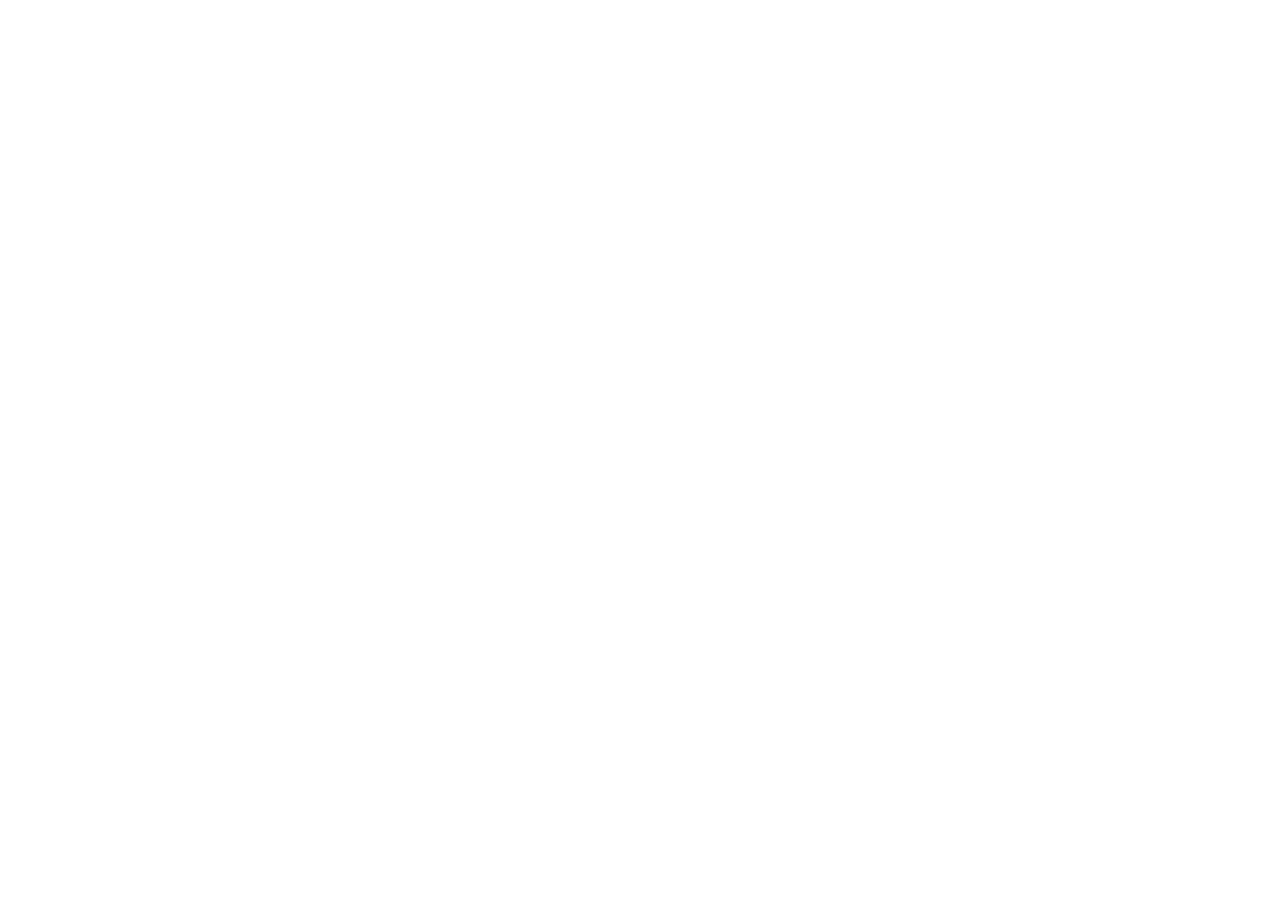
==== about_page.html @ 2f590ec0 "init" ====
<!DOCTYPE html>
<html lang="en">
<head>
    <meta charset="UTF-8">
    <meta http-equiv="X-UA-Compatible" content="IE=edge">
    <meta name="viewport" content="width=device-width, initial-scale=1.0">
    <title>Brian Gossett's Bio Site</title>
    <link rel="stylesheet" href="./site.css">
    <link rel="preconnect" href="https://fonts.googleapis.com">
    <link rel="preconnect" href="https://fonts.gstatic.com" crossorigin>
    <link href="https://fonts.googleapis.com/css2?family=Oswald:wght@300;400;500;700&display=swap" rel="stylesheet">
</head>
<body>

</body>
</html>
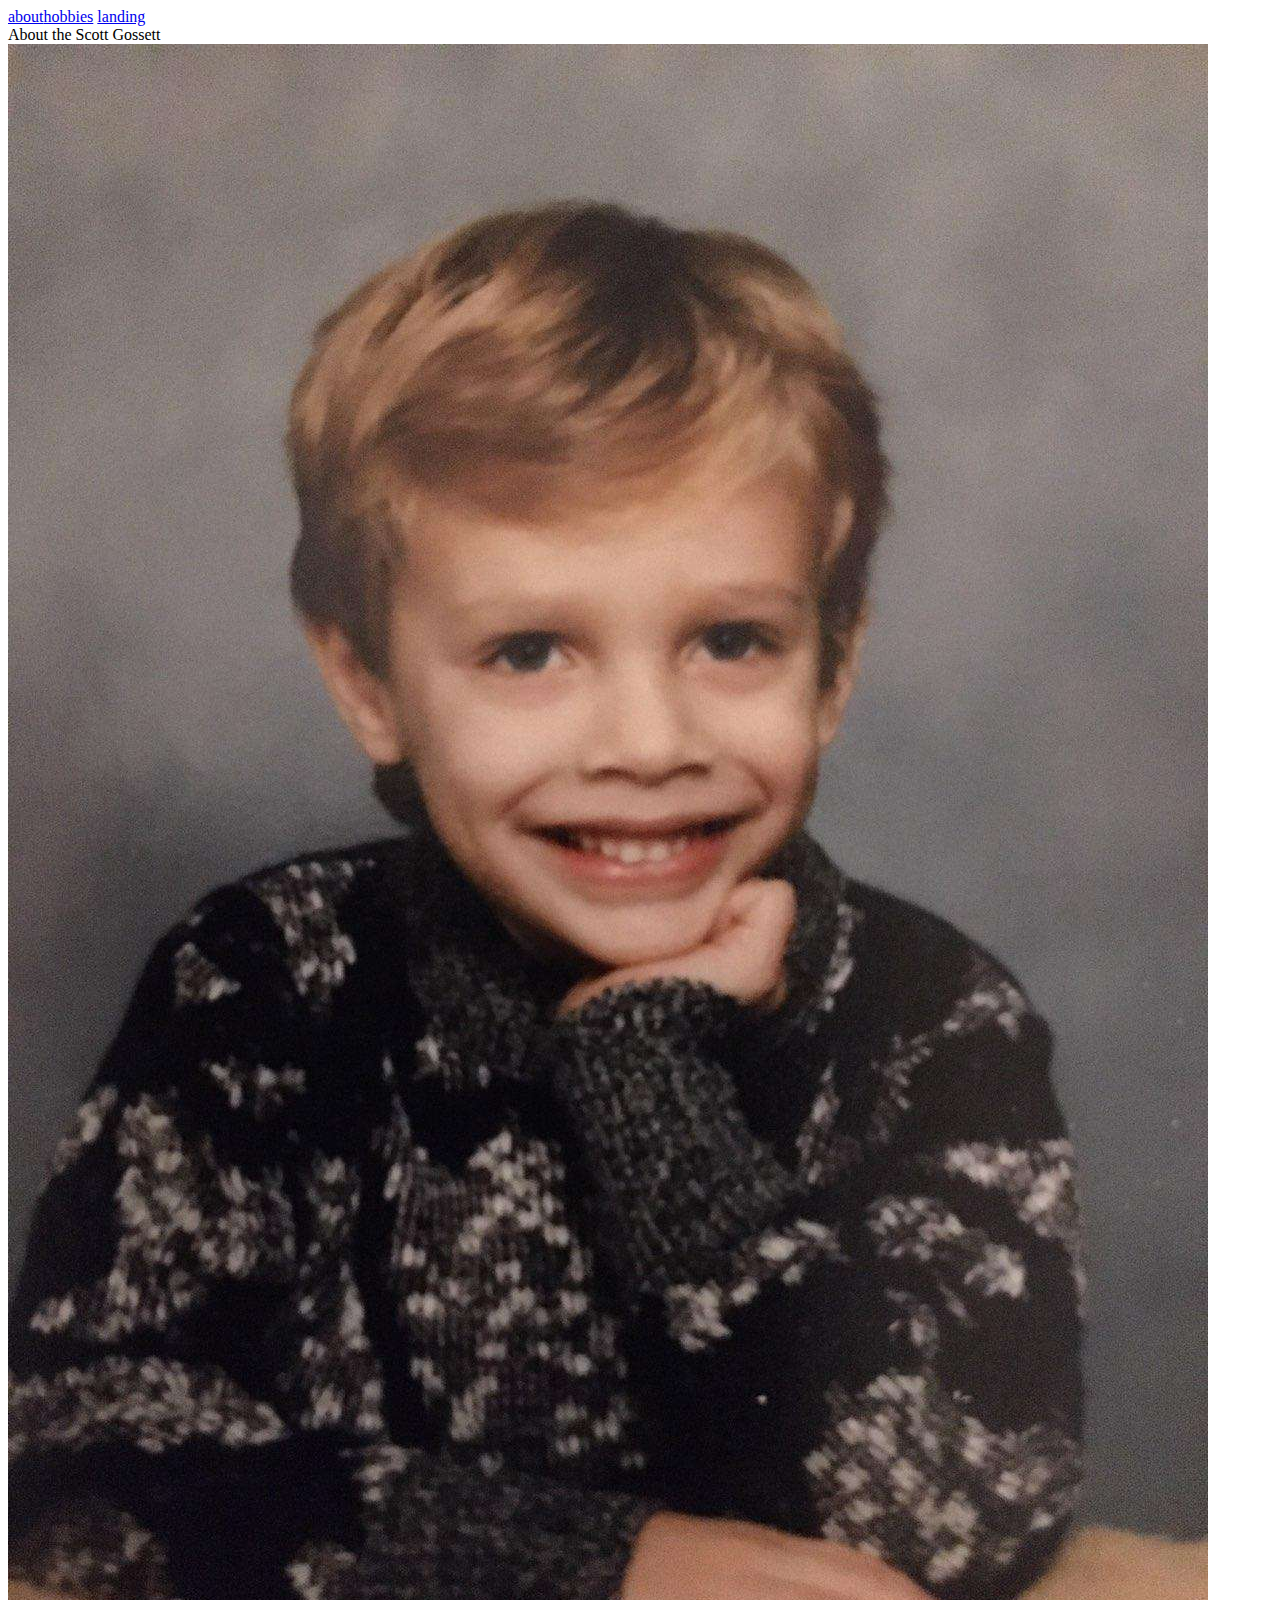
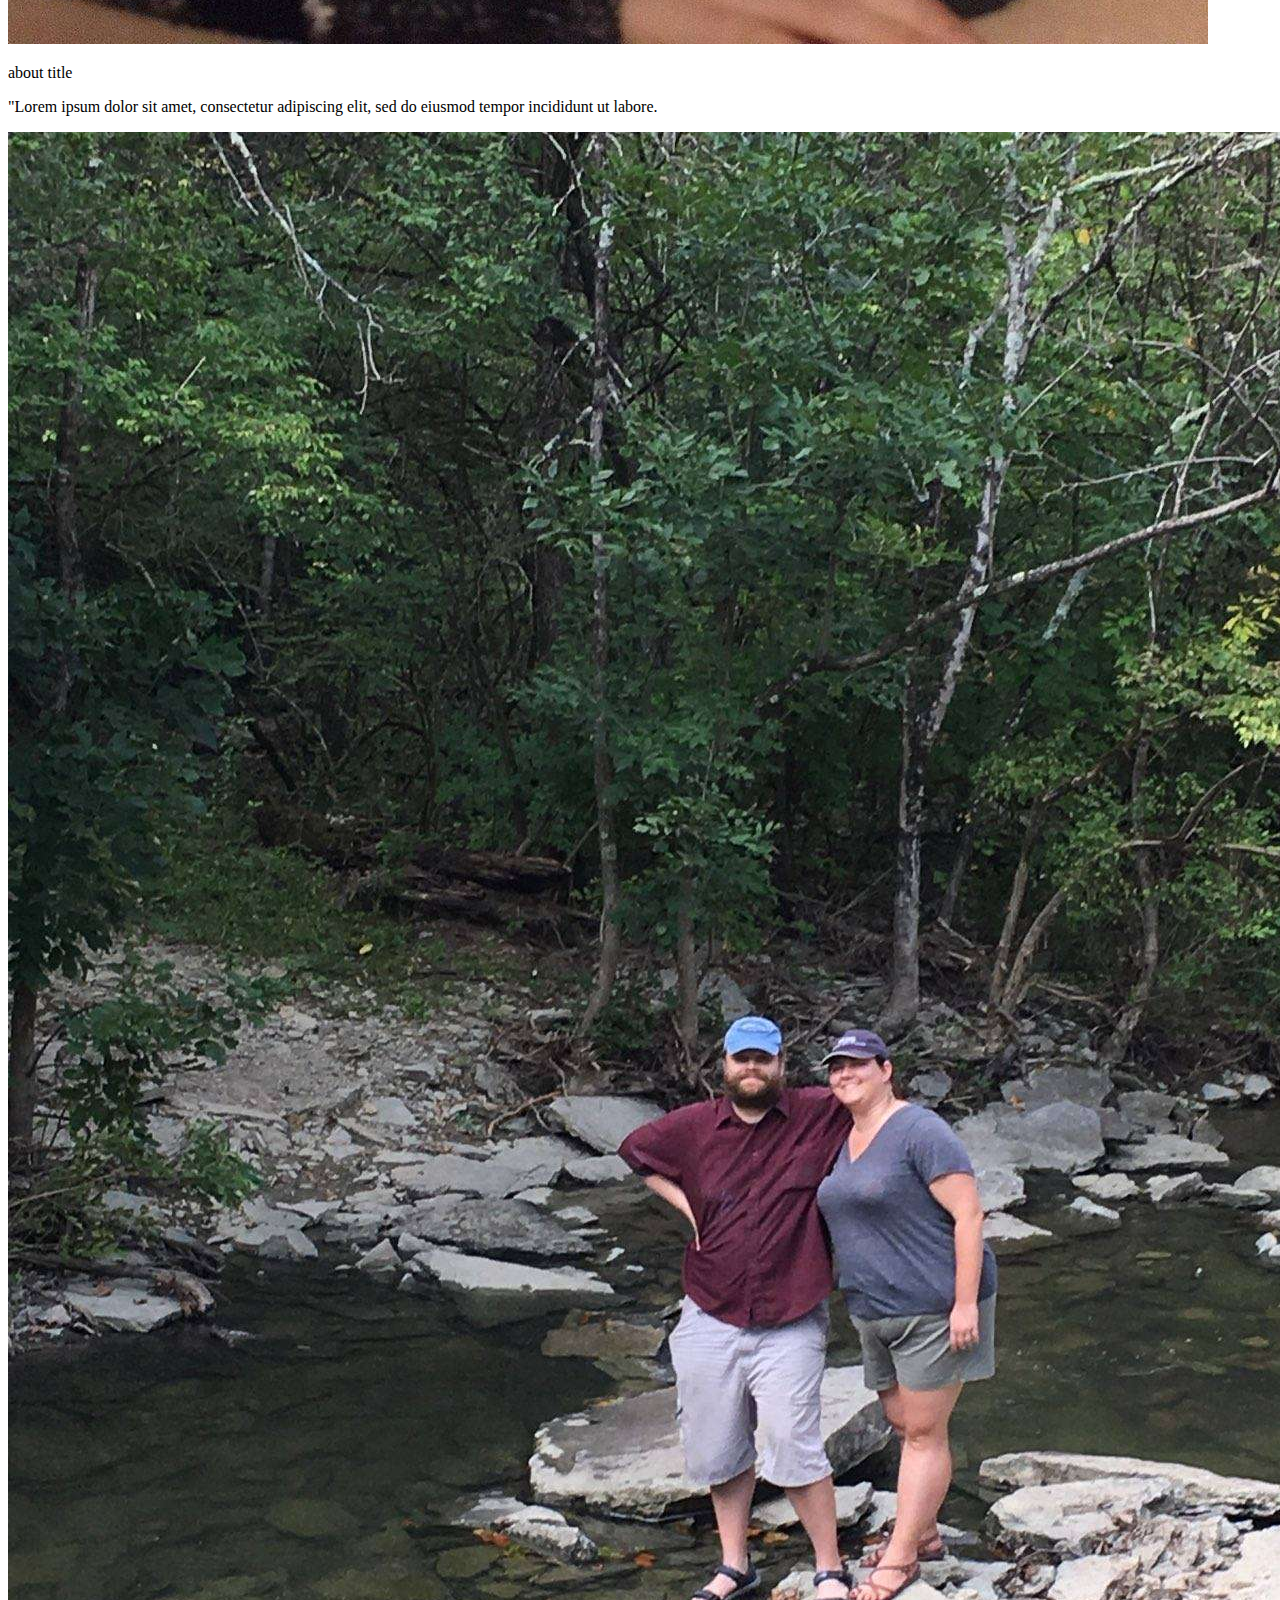
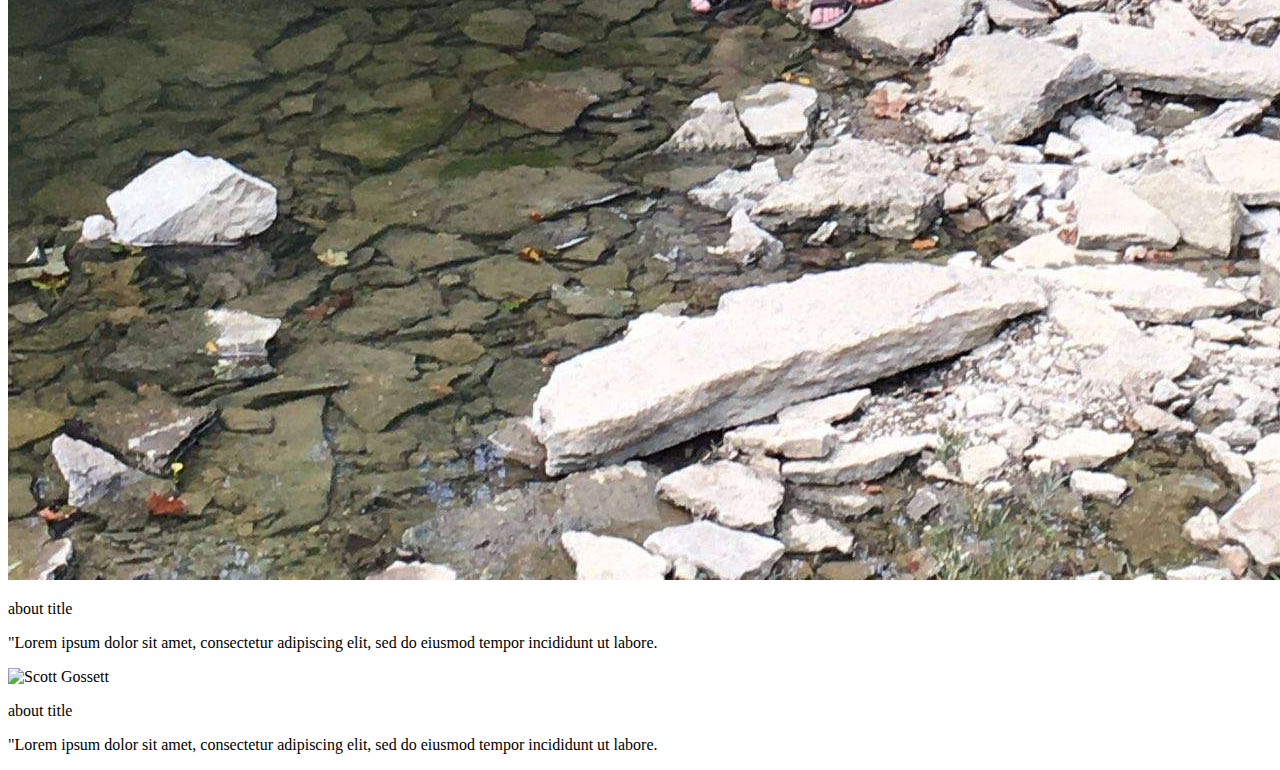
==== commit be34132d: "First run" ====
--- a/about_page.html
+++ b/about_page.html
@@ -11,6 +11,24 @@
     <link href="https://fonts.googleapis.com/css2?family=Oswald:wght@300;400;500;700&display=swap" rel="stylesheet">
 </head>
 <body>
-
+    <nav><a href="about_page.html">about</a><a href="hobbies_page.html">hobbies</a> <a href="landing_page.html">landing</a></nav>
+    <header>About the Scott Gossett</header>
+    <div id="container">
+        <div id="card">
+            <img src="images/about 1" alt="Scott Gossett">
+            <p>about title</p>
+            <p>"Lorem ipsum dolor sit amet, consectetur adipiscing elit, sed do eiusmod tempor incididunt ut labore.</p>
+        </div>
+        <div id="card">
+            <img src="images/about 2" alt="Scott Gossett">
+            <p>about title</p>
+            <p>"Lorem ipsum dolor sit amet, consectetur adipiscing elit, sed do eiusmod tempor incididunt ut labore.</p>
+        </div>
+        <div id="card">
+            <img src="images/about 3" alt="Scott Gossett">
+            <p>about title</p>
+            <p>"Lorem ipsum dolor sit amet, consectetur adipiscing elit, sed do eiusmod tempor incididunt ut labore.</p>
+        </div>
+    </div>
 </body>
 </html>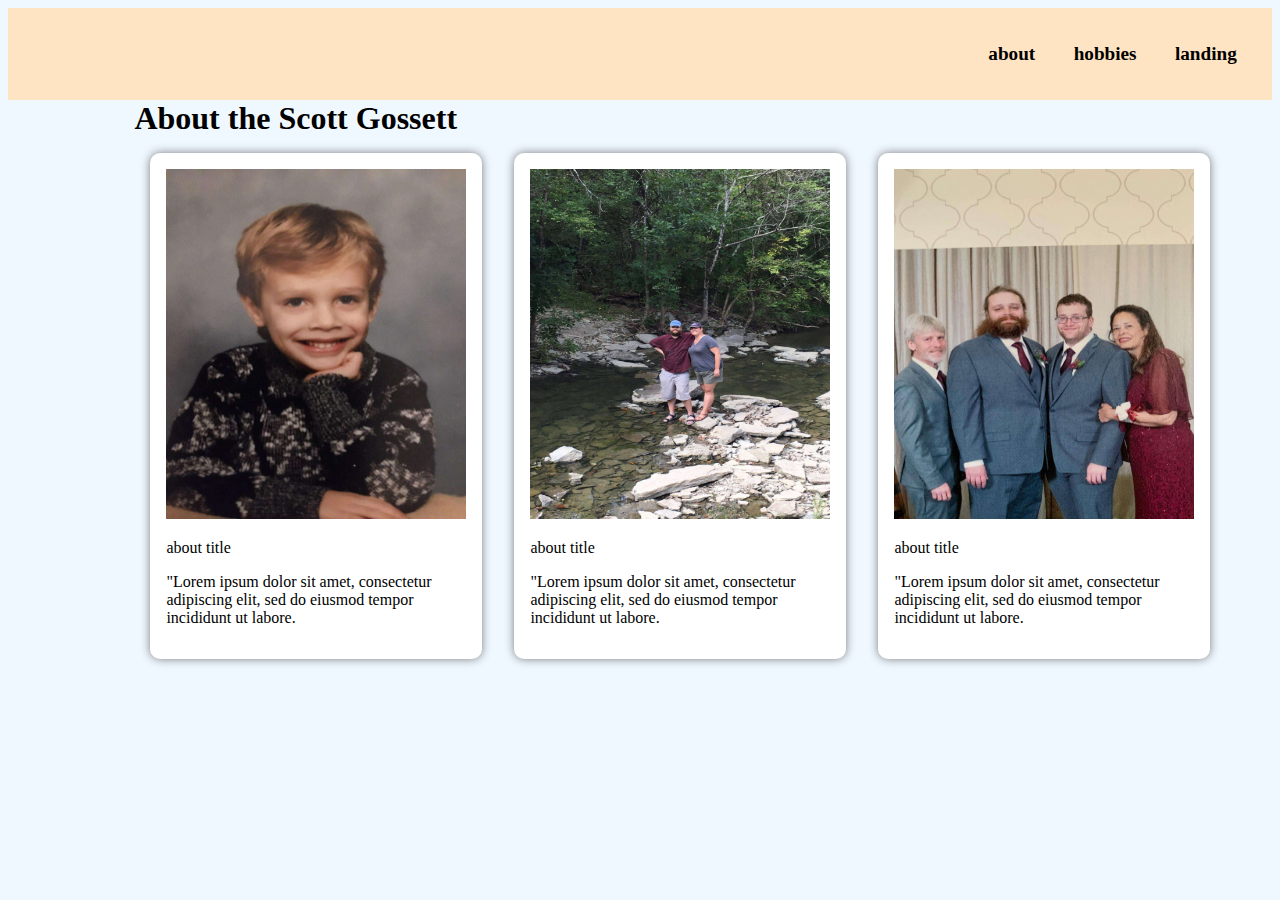
==== commit 2a1c0eab: "good start I guess" ====
--- a/about_page.html
+++ b/about_page.html
@@ -12,7 +12,8 @@
 </head>
 <body>
     <nav><a href="about_page.html">about</a><a href="hobbies_page.html">hobbies</a> <a href="landing_page.html">landing</a></nav>
-    <header>About the Scott Gossett</header>
+    
+        <header>About the Scott Gossett</header>
     <div id="container">
         <div id="card">
             <img src="images/about 1" alt="Scott Gossett">
@@ -25,7 +26,7 @@
             <p>"Lorem ipsum dolor sit amet, consectetur adipiscing elit, sed do eiusmod tempor incididunt ut labore.</p>
         </div>
         <div id="card">
-            <img src="images/about 3" alt="Scott Gossett">
+            <img src="images/About 3" alt="Scott Gossett">
             <p>about title</p>
             <p>"Lorem ipsum dolor sit amet, consectetur adipiscing elit, sed do eiusmod tempor incididunt ut labore.</p>
         </div>
--- a/site.css
+++ b/site.css
@@ -0,0 +1,65 @@
+body {
+    background-color: aliceblue;
+}
+nav{
+    background-color: bisque;
+    padding: 1em;
+    display: flex;
+    justify-content: right;
+}
+
+nav a {
+    color: #000;
+    text-decoration: none;
+    font-weight: bold;
+    font-size: 1.2em;
+    padding: 1em;
+}
+
+img {
+    width: 300px;
+    height: 350px;
+}
+
+header {
+    font-size: 2em;
+    font-weight: bold;
+    color: #000;
+    width: 80%;
+    margin: 0 auto;
+}
+
+#container {
+    width: 80%;
+    margin: 0 auto;
+    display: flex;
+    flex-direction: row;
+}
+
+#profile {
+    display: flex;
+    width: 80%;
+    margin: 0 auto;
+}
+
+#left {
+    width: 40%;
+}
+
+#right {
+    width: 40%;
+}
+
+#main {
+    width: 80%;
+    margin: 0 auto;
+}
+#card {
+    width: 30%;
+    height: 100%;
+    background-color: #fff;
+    border-radius: 10px;
+    box-shadow: 0 0 10px rgba(0,0,0,0.5);
+    padding: 1em;
+    margin: 1em;
+}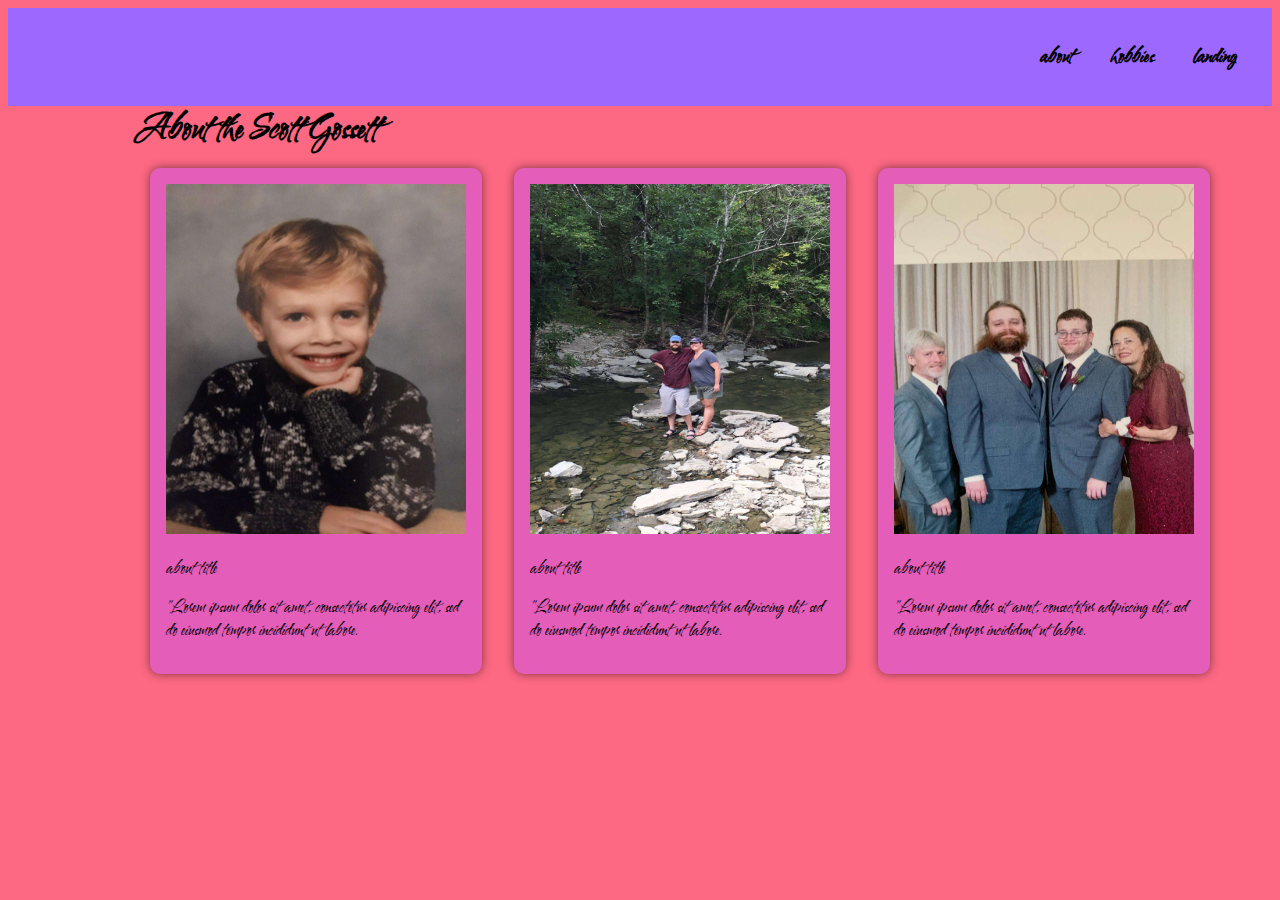
==== commit d8e1c7c0: "finished" ====
--- a/about_page.html
+++ b/about_page.html
@@ -8,7 +8,7 @@
     <link rel="stylesheet" href="./site.css">
     <link rel="preconnect" href="https://fonts.googleapis.com">
     <link rel="preconnect" href="https://fonts.gstatic.com" crossorigin>
-    <link href="https://fonts.googleapis.com/css2?family=Oswald:wght@300;400;500;700&display=swap" rel="stylesheet">
+    <link href="https://fonts.googleapis.com/css2?family=Water+Brush&display=swap" rel="stylesheet">
 </head>
 <body>
     <nav><a href="about_page.html">about</a><a href="hobbies_page.html">hobbies</a> <a href="landing_page.html">landing</a></nav>
--- a/site.css
+++ b/site.css
@@ -1,8 +1,10 @@
 body {
-    background-color: aliceblue;
+    background-color: #FD6883;
+    color: #000;
+    font-family: 'Water Brush', cursive;
 }
 nav{
-    background-color: bisque;
+    background-color: #9C68FD;
     padding: 1em;
     display: flex;
     justify-content: right;
@@ -57,7 +59,7 @@
 #card {
     width: 30%;
     height: 100%;
-    background-color: #fff;
+    background-color: #E35DB9;
     border-radius: 10px;
     box-shadow: 0 0 10px rgba(0,0,0,0.5);
     padding: 1em;
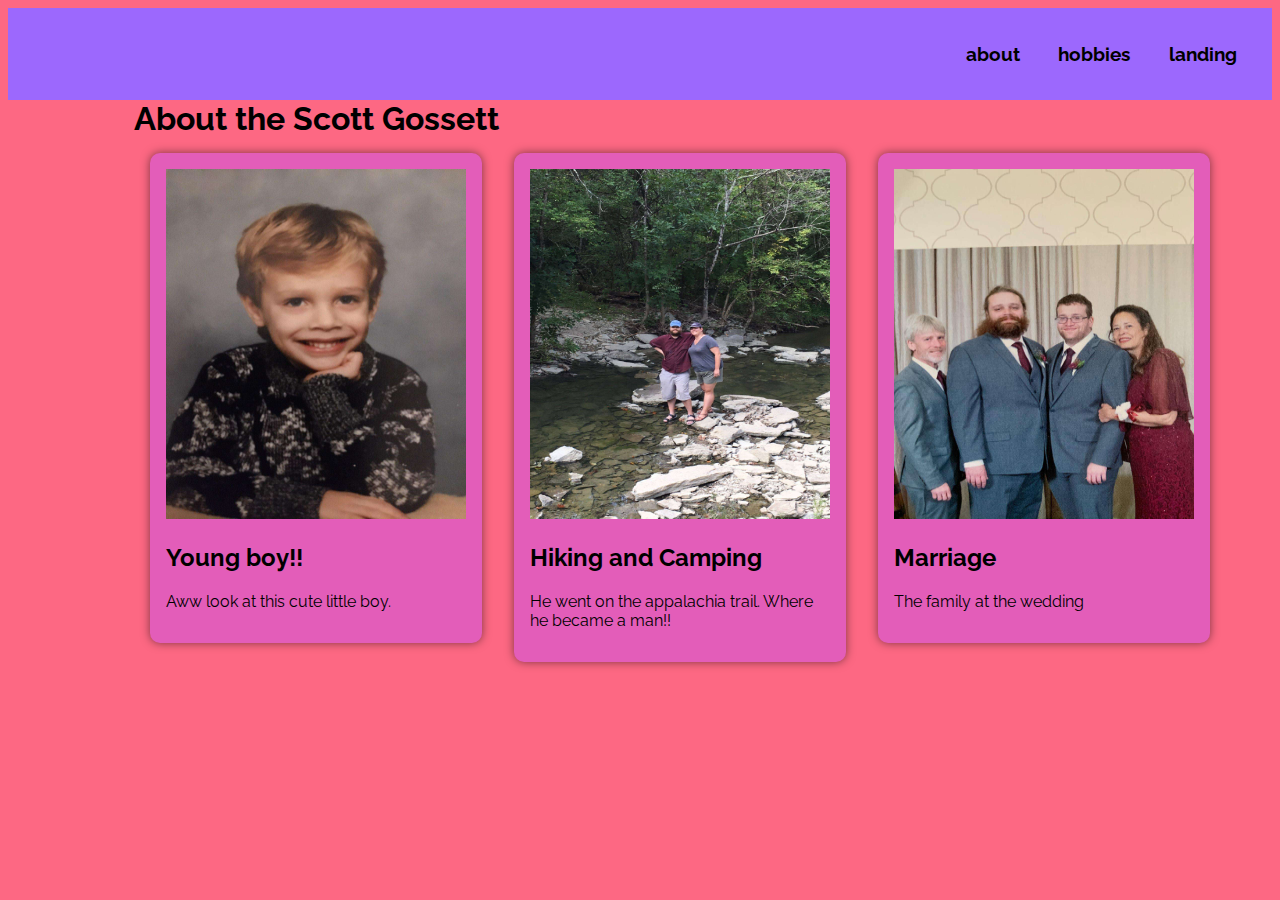
==== commit f93ec920: "update" ====
--- a/about_page.html
+++ b/about_page.html
@@ -8,7 +8,7 @@
     <link rel="stylesheet" href="./site.css">
     <link rel="preconnect" href="https://fonts.googleapis.com">
     <link rel="preconnect" href="https://fonts.gstatic.com" crossorigin>
-    <link href="https://fonts.googleapis.com/css2?family=Water+Brush&display=swap" rel="stylesheet">
+    <link href="https://fonts.googleapis.com/css2?family=Raleway:ital,wght@0,100;0,200;0,300;0,400;0,500;0,600;0,700;0,800;0,900;1,100;1,200;1,300;1,400;1,500;1,600;1,700;1,800;1,900&display=swap" rel="stylesheet">
 </head>
 <body>
     <nav><a href="about_page.html">about</a><a href="hobbies_page.html">hobbies</a> <a href="landing_page.html">landing</a></nav>
@@ -17,18 +17,18 @@
     <div id="container">
         <div id="card">
             <img src="images/about 1" alt="Scott Gossett">
-            <p>about title</p>
-            <p>"Lorem ipsum dolor sit amet, consectetur adipiscing elit, sed do eiusmod tempor incididunt ut labore.</p>
+            <h2>Young boy!!</h2>
+            <p>Aww look at this cute little boy.</p>
         </div>
         <div id="card">
             <img src="images/about 2" alt="Scott Gossett">
-            <p>about title</p>
-            <p>"Lorem ipsum dolor sit amet, consectetur adipiscing elit, sed do eiusmod tempor incididunt ut labore.</p>
+            <h2>Hiking and Camping</h2>
+            <p>He went on the appalachia trail. Where he became a man!!</p>
         </div>
         <div id="card">
             <img src="images/About 3" alt="Scott Gossett">
-            <p>about title</p>
-            <p>"Lorem ipsum dolor sit amet, consectetur adipiscing elit, sed do eiusmod tempor incididunt ut labore.</p>
+            <h2>Marriage</h2>
+            <p>The family at the wedding</p>
         </div>
     </div>
 </body>
--- a/site.css
+++ b/site.css
@@ -1,7 +1,7 @@
 body {
     background-color: #FD6883;
     color: #000;
-    font-family: 'Water Brush', cursive;
+    font-family: 'Raleway', sans-serif;
 }
 nav{
     background-color: #9C68FD;
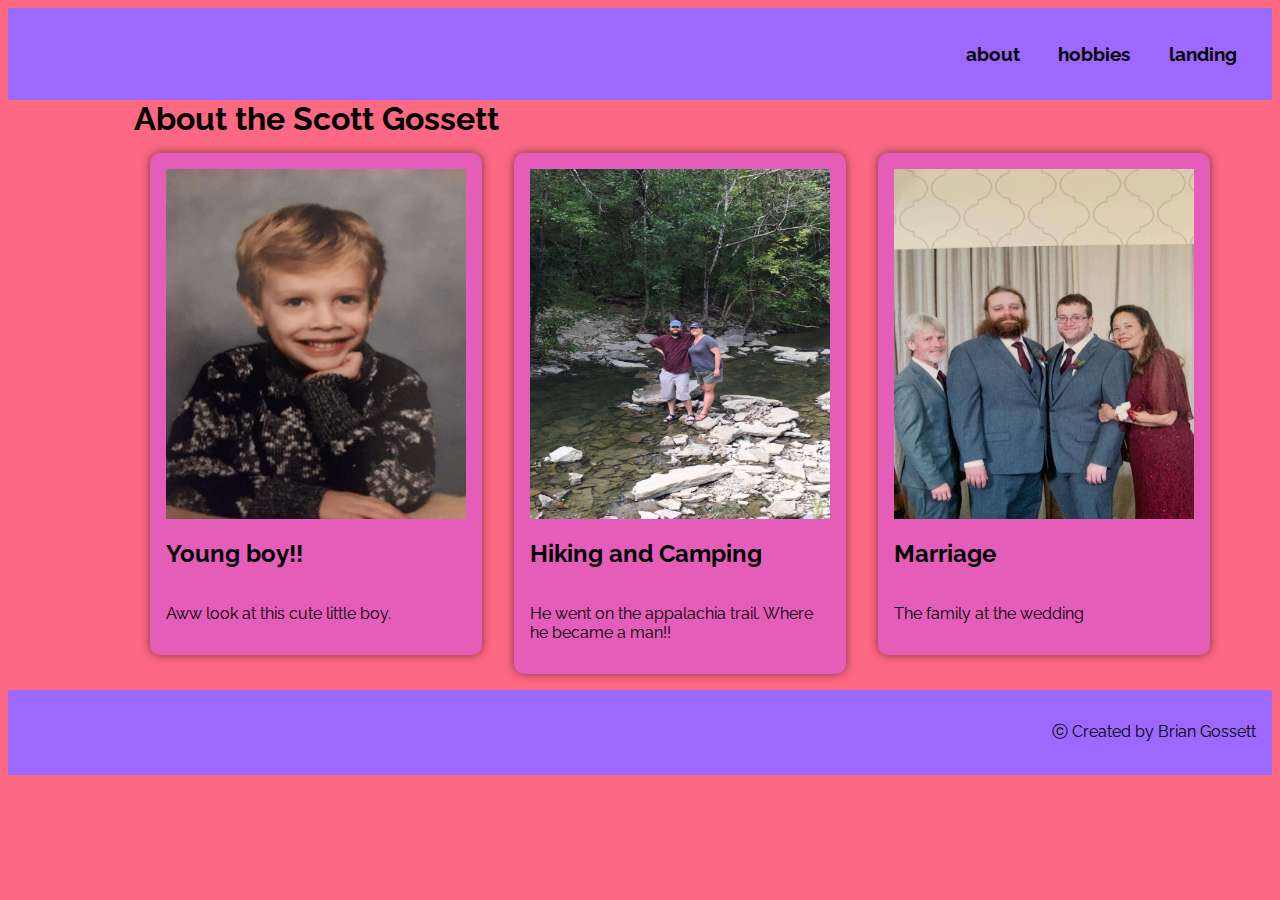
==== commit 973c6234: "footer" ====
--- a/about_page.html
+++ b/about_page.html
@@ -31,5 +31,9 @@
             <p>The family at the wedding</p>
         </div>
     </div>
+    
+    <footer>
+        <p>ⓒ Created by Brian Gossett</p>
+    </footer>
 </body>
 </html>--- a/site.css
+++ b/site.css
@@ -21,6 +21,7 @@
 img {
     width: 300px;
     height: 350px;
+    align-self: center;
 }
 
 header {
@@ -57,6 +58,8 @@
     margin: 0 auto;
 }
 #card {
+    display: flex;
+    flex-direction: column;
     width: 30%;
     height: 100%;
     background-color: #E35DB9;
@@ -64,4 +67,11 @@
     box-shadow: 0 0 10px rgba(0,0,0,0.5);
     padding: 1em;
     margin: 1em;
+}
+
+footer {
+    background-color: #9C68FD;
+    padding: 1em;
+    display: flex;
+    justify-content: right;
 }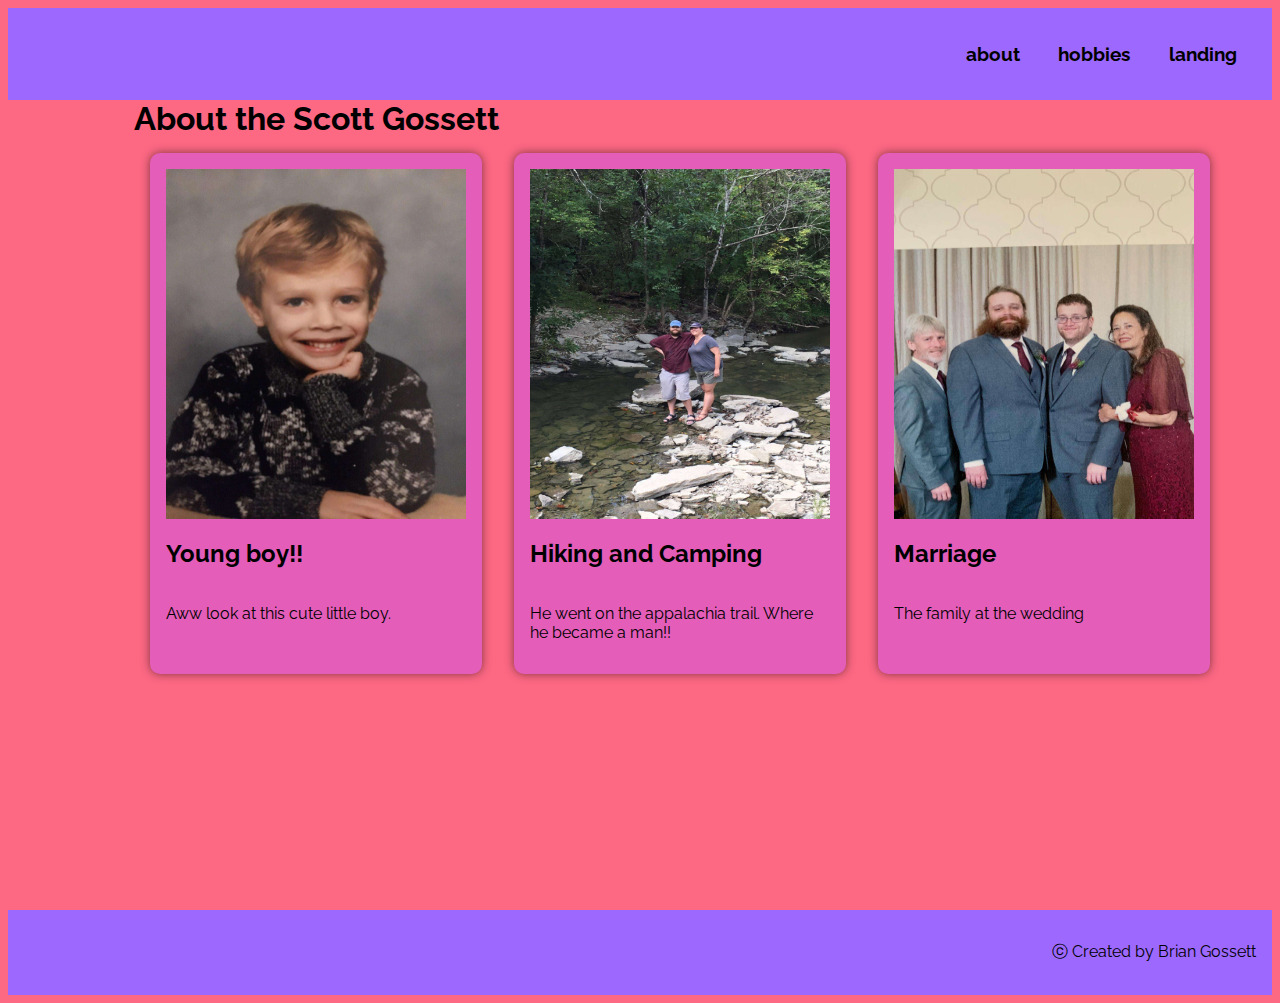
==== commit 29c4fbef: "added content" ====
--- a/about_page.html
+++ b/about_page.html
@@ -12,26 +12,26 @@
 </head>
 <body>
     <nav><a href="about_page.html">about</a><a href="hobbies_page.html">hobbies</a> <a href="landing_page.html">landing</a></nav>
-    
+    <div id="content">
         <header>About the Scott Gossett</header>
-    <div id="container">
-        <div id="card">
-            <img src="images/about 1" alt="Scott Gossett">
-            <h2>Young boy!!</h2>
-            <p>Aww look at this cute little boy.</p>
-        </div>
-        <div id="card">
-            <img src="images/about 2" alt="Scott Gossett">
-            <h2>Hiking and Camping</h2>
-            <p>He went on the appalachia trail. Where he became a man!!</p>
-        </div>
-        <div id="card">
-            <img src="images/About 3" alt="Scott Gossett">
-            <h2>Marriage</h2>
-            <p>The family at the wedding</p>
+        <div id="container">
+            <div id="card">
+                <img src="images/about 1" alt="Scott Gossett">
+                <h2>Young boy!!</h2>
+                <p>Aww look at this cute little boy.</p>
+            </div>
+            <div id="card">
+                <img src="images/about 2" alt="Scott Gossett">
+                <h2>Hiking and Camping</h2>
+                <p>He went on the appalachia trail. Where he became a man!!</p>
+            </div>
+            <div id="card">
+                <img src="images/About 3" alt="Scott Gossett">
+                <h2>Marriage</h2>
+                <p>The family at the wedding</p>
+            </div>
         </div>
     </div>
-    
     <footer>
         <p>ⓒ Created by Brian Gossett</p>
     </footer>
--- a/site.css
+++ b/site.css
@@ -4,6 +4,7 @@
     font-family: 'Raleway', sans-serif;
 }
 nav{
+    min-height: 5vh;
     background-color: #9C68FD;
     padding: 1em;
     display: flex;
@@ -47,6 +48,9 @@
 
 #left {
     width: 40%;
+    display: flex;
+    align-content: center;
+    justify-content: center;
 }
 
 #right {
@@ -61,15 +65,19 @@
     display: flex;
     flex-direction: column;
     width: 30%;
-    height: 100%;
+    min-height: 100%;
     background-color: #E35DB9;
     border-radius: 10px;
     box-shadow: 0 0 10px rgba(0,0,0,0.5);
     padding: 1em;
     margin: 1em;
 }
+#content{
+    height: 90vh;
+}
 
 footer {
+    min-height: 5vh;
     background-color: #9C68FD;
     padding: 1em;
     display: flex;
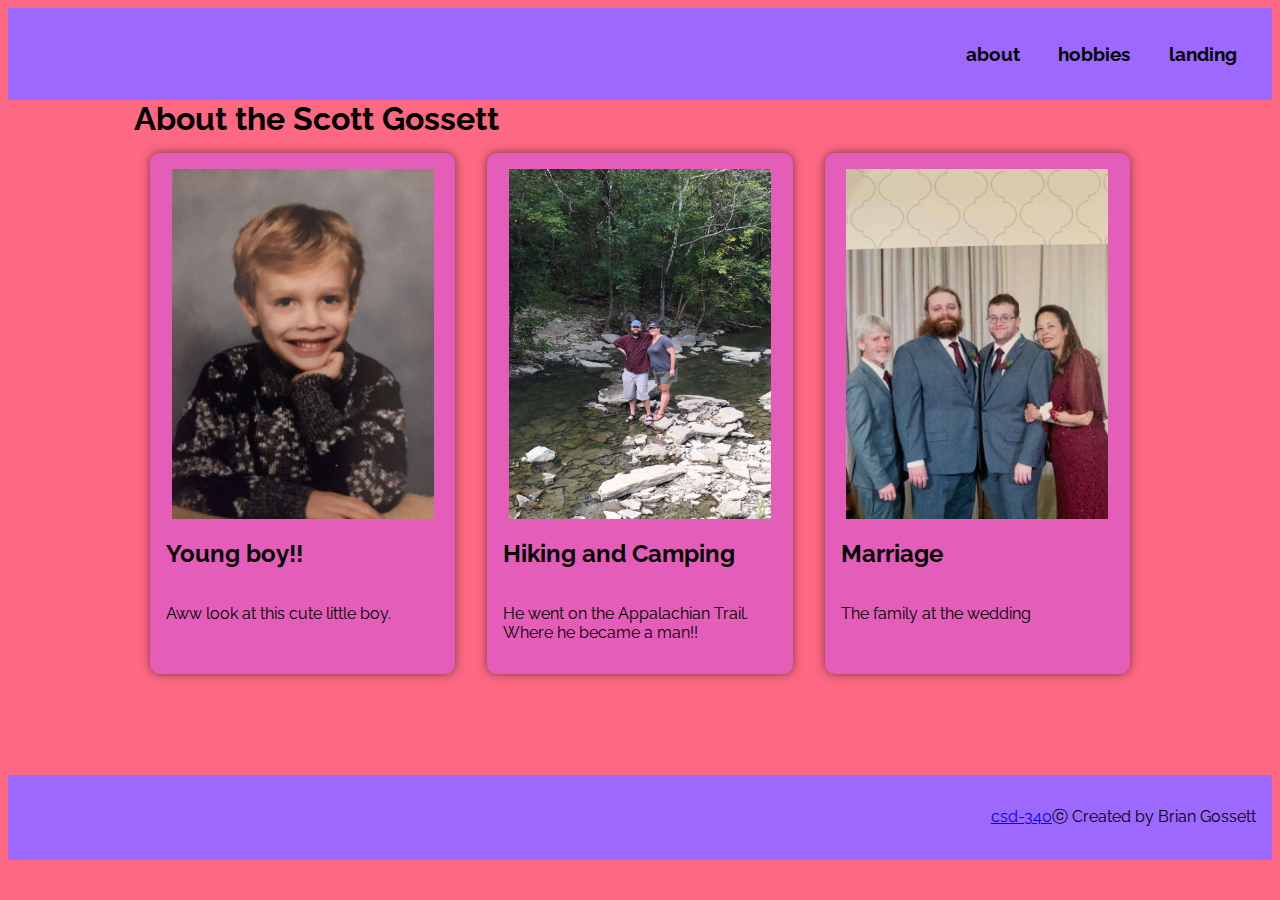
==== commit ea03e7dc: "commit the link" ====
--- a/about_page.html
+++ b/about_page.html
@@ -23,7 +23,7 @@
             <div id="card">
                 <img src="images/about 2" alt="Scott Gossett">
                 <h2>Hiking and Camping</h2>
-                <p>He went on the appalachia trail. Where he became a man!!</p>
+                <p>He went on the Appalachian Trail. Where he became a man!!</p>
             </div>
             <div id="card">
                 <img src="images/About 3" alt="Scott Gossett">
@@ -33,7 +33,7 @@
         </div>
     </div>
     <footer>
-        <p>ⓒ Created by Brian Gossett</p>
+        <p><a href="https://briangossett.github.io/csd-340/">csd-340</a>ⓒ Created by Brian Gossett</p>
     </footer>
 </body>
 </html>--- a/site.css
+++ b/site.css
@@ -20,8 +20,8 @@
 }
 
 img {
-    width: 300px;
-    height: 350px;
+    max-width: 300px;
+    max-height: 350px;
     align-self: center;
 }
 
@@ -73,7 +73,7 @@
     margin: 1em;
 }
 #content{
-    height: 90vh;
+    min-height: 75vh;
 }
 
 footer {
